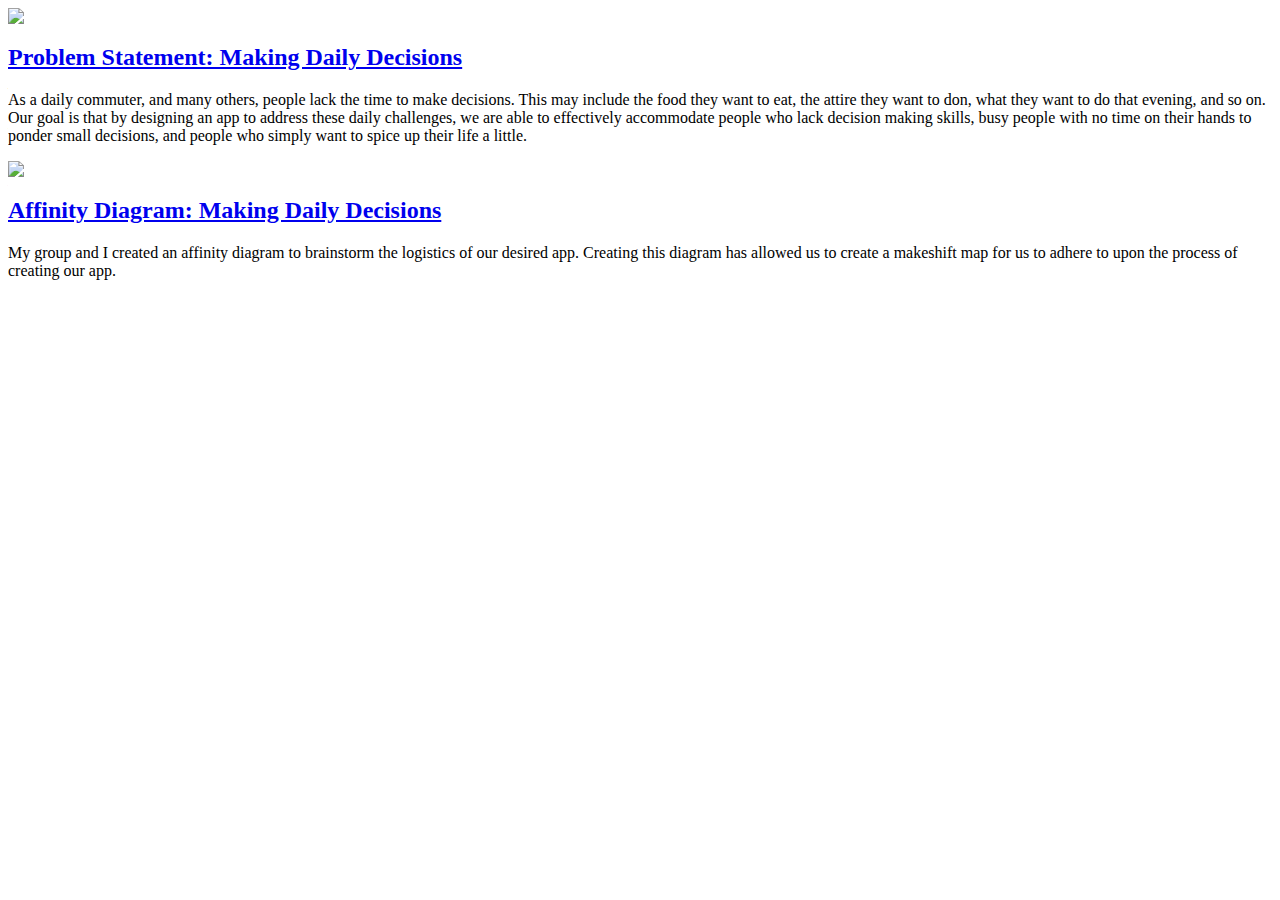
==== Visual Studio Code CSCE 190/index.html @ d7b98cfd "Add files via upload" ====
<body class="assignment">
    <title>CSCE 190: Mod Decisive</title>
</section class="assignment">
<!-- Problem Statement Assignment-->
<a href="CSCE 190 Folder/CSCE 190 Problem Statement(Mod Decisive).pdf"><img src="CSCE 190 Folder/Problem-Statement.png"></a>        
<section class="ass-details">
    <a href="CSCE 190 Folder/CSCE 190 Problem Statement(Mod Decisive).pdf"><h2>Problem Statement: Making Daily Decisions</h2></a>
            <p> As a daily commuter, and many others, people lack the time to
                make decisions. This may include the food they want to eat, the attire they want to don,
                what they want to do that evening, and so on. Our goal is that by designing an app to
                address these daily challenges, we are able to effectively accommodate people who
                lack decision making skills, busy people with no time on their hands to ponder small
                decisions, and people who simply want to spice up their life a little.
            </p>
          

        </section>
        <!-- Affinity Diagram Assignment-->
        <a href="CSCE 190 Folder/Affinity Diagram(CSCE 190)(Mod Decisive).pdf"><img src="CSCE 190 Folder/affinity diagram(Mod Decisive).png"></a>    
        <a href="CSCE 190 Folder/Affinity Diagram(CSCE 190)(Mod Decisive).pdf"><h2>Affinity Diagram: Making Daily Decisions</h2></a>
        <p>
            My group and I created an affinity diagram to brainstorm the logistics of our desired app. Creating this diagram has allowed us to create a makeshift map for us to adhere to upon the process of creating our app.
        </p>

</body>
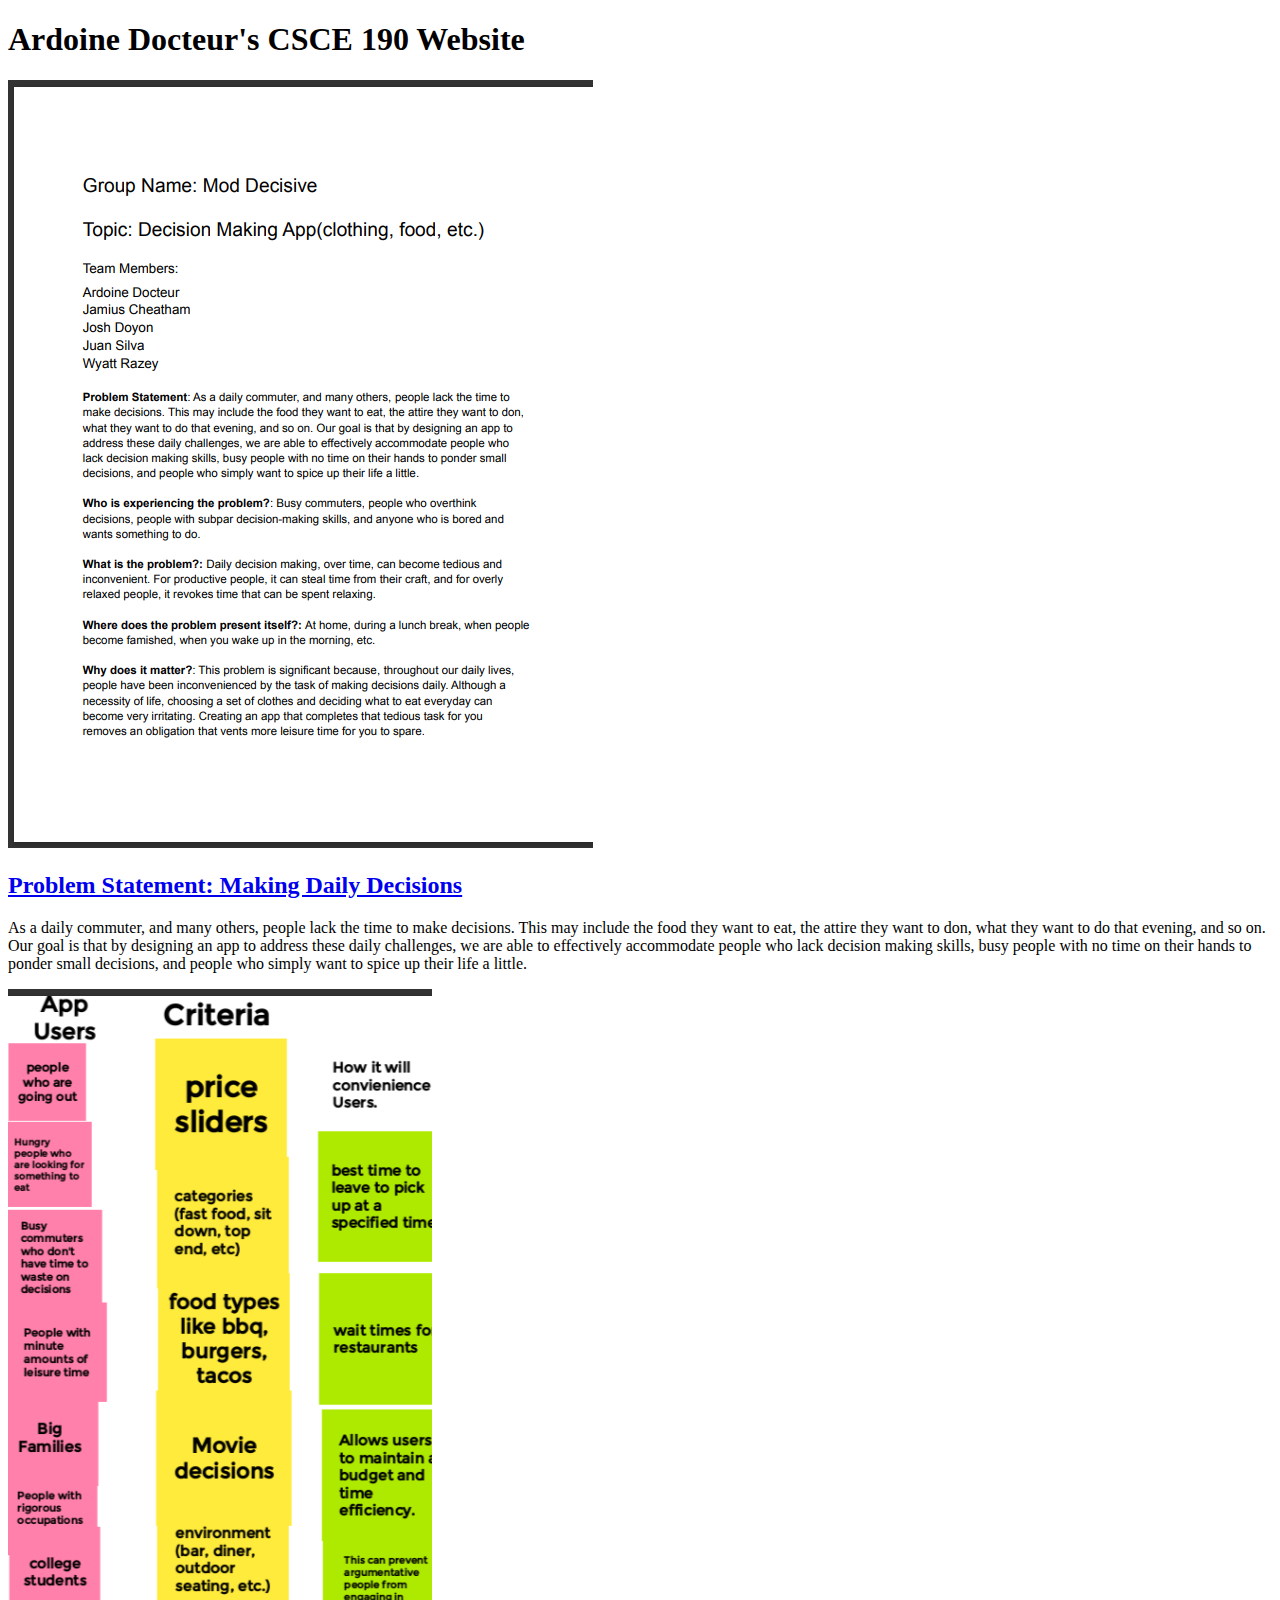
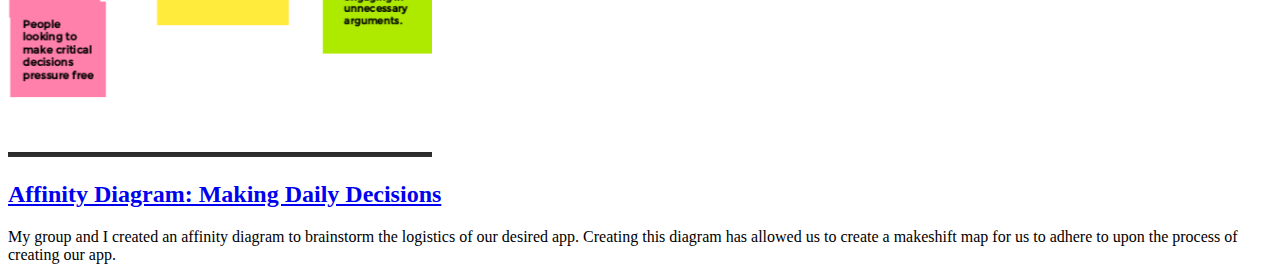
==== commit 370bcd79: "Add files via upload" ====
--- a/Visual Studio Code CSCE 190/index.html
+++ b/Visual Studio Code CSCE 190/index.html
@@ -1,7 +1,12 @@
-
-
+<!DOCTYPE html>
+<html>
+    <head>
+        <title>CSCE 190: Mod Decisive</title>
+        <link rel="stylesheet" href="styles.css">
+    </head>
 <body class="assignment">
-    <title>CSCE 190: Mod Decisive</title>
+    <h1>Ardoine Docteur's CSCE 190 Website</h1>
+</body>
 </section class="assignment">
 <!-- Problem Statement Assignment-->
 <a href="CSCE 190 Folder/CSCE 190 Problem Statement(Mod Decisive).pdf"><img src="CSCE 190 Folder/Problem-Statement.png"></a>        
@@ -24,4 +29,5 @@
             My group and I created an affinity diagram to brainstorm the logistics of our desired app. Creating this diagram has allowed us to create a makeshift map for us to adhere to upon the process of creating our app.
         </p>
 
-</body>+</body>
+</html>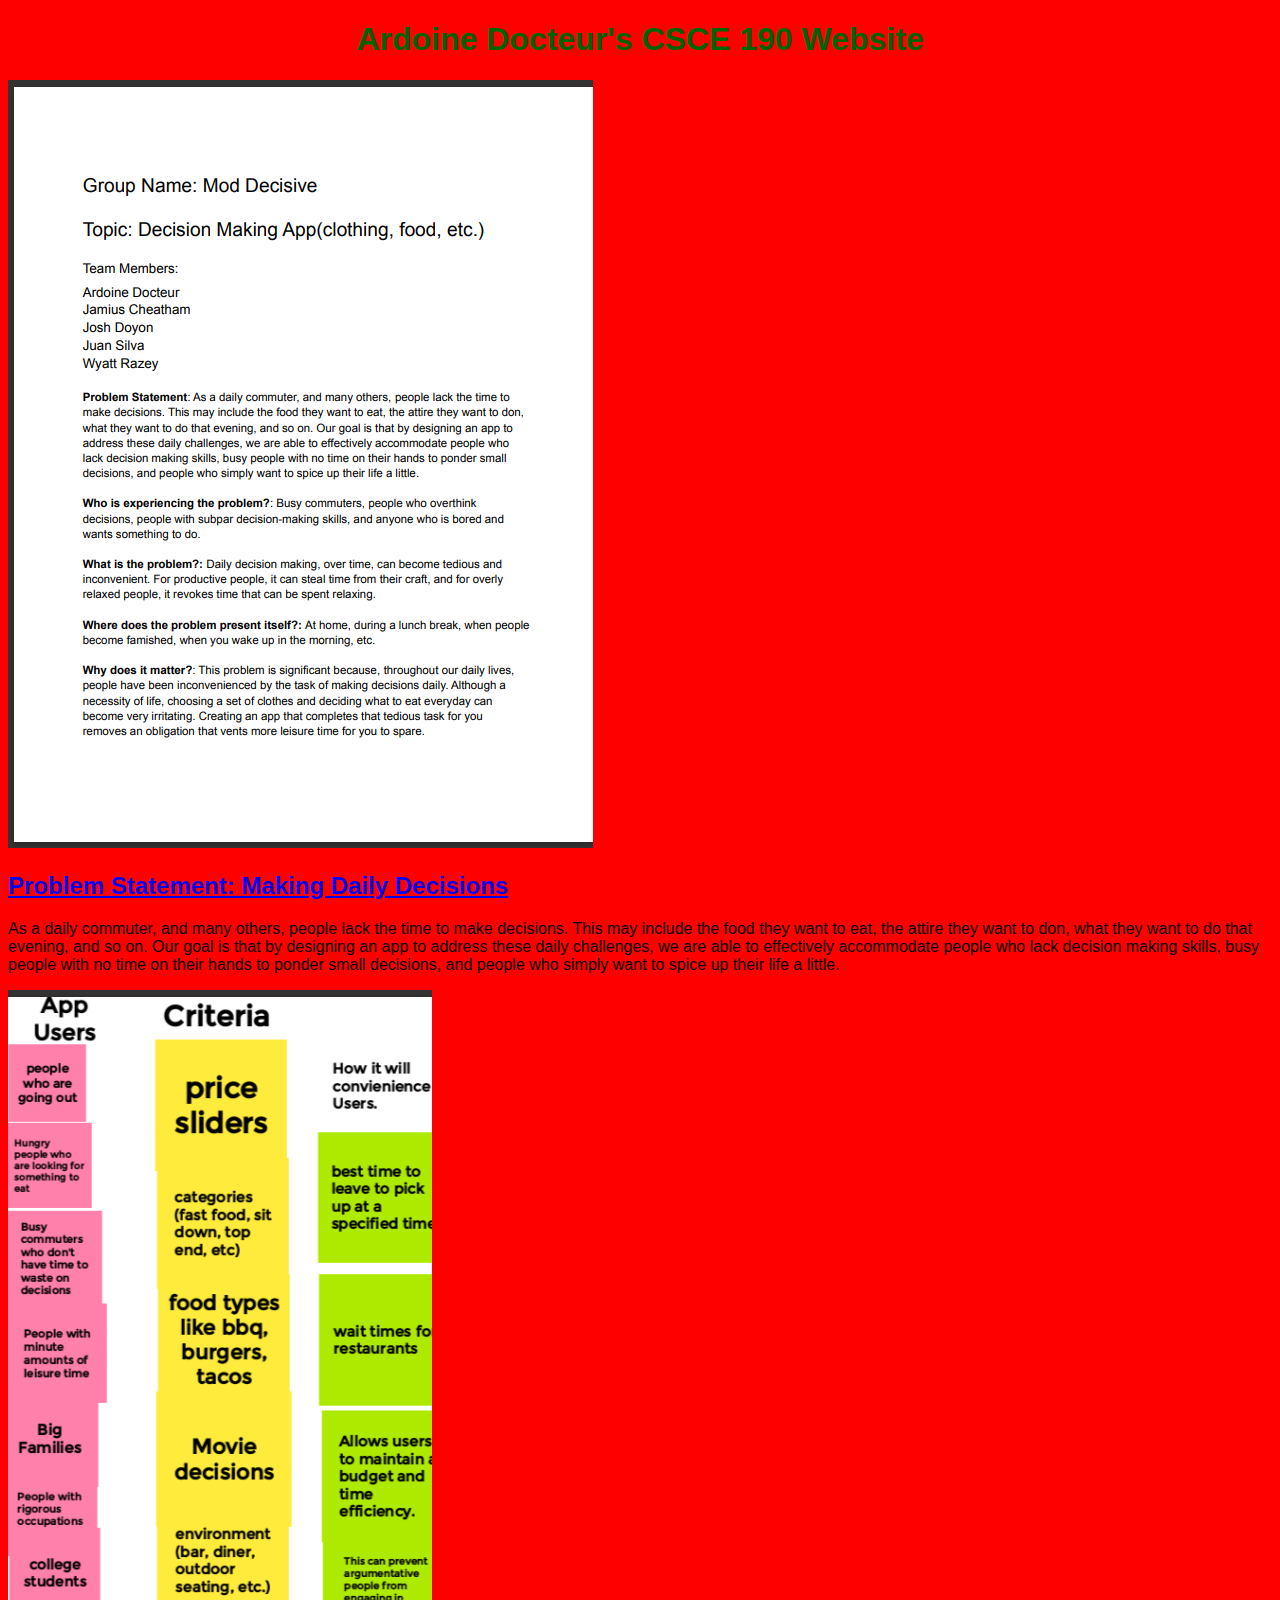
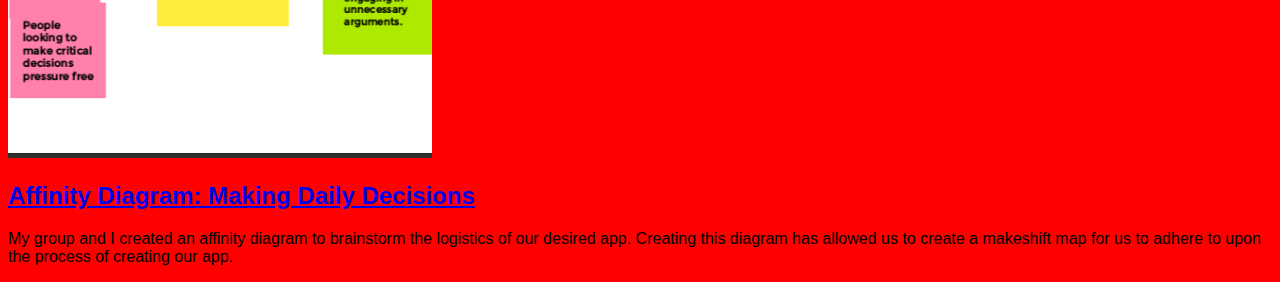
==== commit d39b7719: "Add files via upload" ====
--- a/Visual Studio Code CSCE 190/index.html
+++ b/Visual Studio Code CSCE 190/index.html
@@ -2,7 +2,7 @@
 <html>
     <head>
         <title>CSCE 190: Mod Decisive</title>
-        <link rel="stylesheet" href="styles.css">
+        <link rel="stylesheet" href="CSCE 190 Folder/styles.css">
     </head>
 <body class="assignment">
     <h1>Ardoine Docteur's CSCE 190 Website</h1>
--- a/Visual Studio Code CSCE 190/CSCE 190 Folder/styles.css
+++ b/Visual Studio Code CSCE 190/CSCE 190 Folder/styles.css
@@ -0,0 +1,8 @@
+body{
+    background: red;
+    font-family: Arial, Arial, Helvetica, sans-serif;
+}
+h1{
+    color: darkgreen;
+    text-align:center;
+}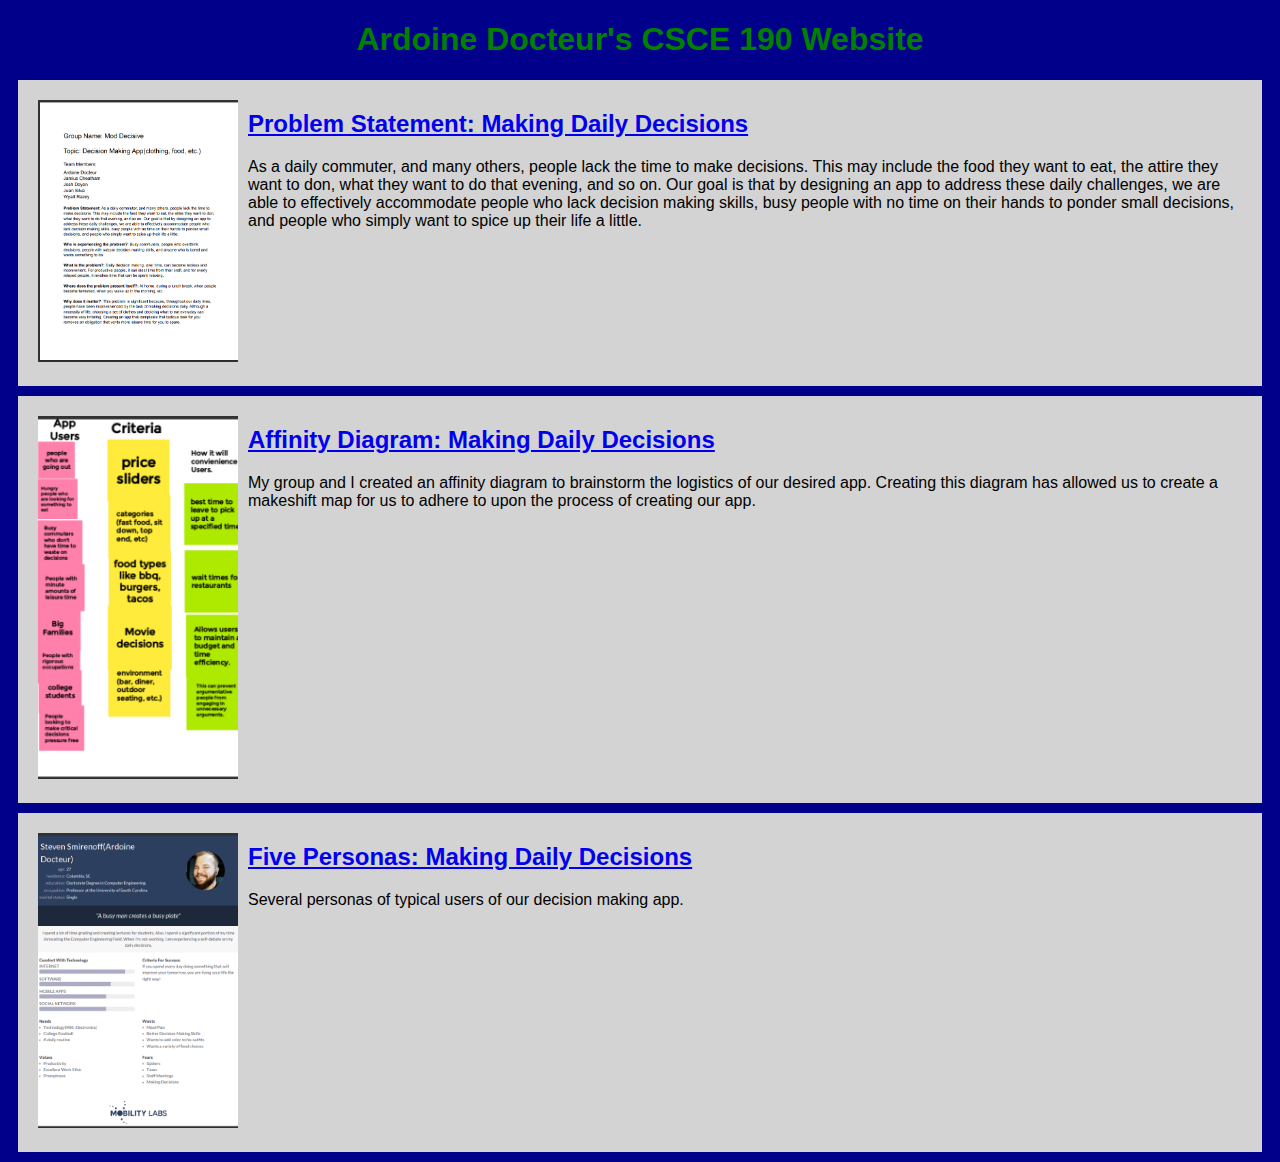
==== commit 17beb0b1: "Add files via upload" ====
--- a/Visual Studio Code CSCE 190/index.html
+++ b/Visual Studio Code CSCE 190/index.html
@@ -4,11 +4,10 @@
         <title>CSCE 190: Mod Decisive</title>
         <link rel="stylesheet" href="CSCE 190 Folder/styles.css">
     </head>
-<body class="assignment">
+<body>
     <h1>Ardoine Docteur's CSCE 190 Website</h1>
-</body>
-</section class="assignment">
 <!-- Problem Statement Assignment-->
+<section class="assignment">
 <a href="CSCE 190 Folder/CSCE 190 Problem Statement(Mod Decisive).pdf"><img src="CSCE 190 Folder/Problem-Statement.png"></a>        
 <section class="ass-details">
     <a href="CSCE 190 Folder/CSCE 190 Problem Statement(Mod Decisive).pdf"><h2>Problem Statement: Making Daily Decisions</h2></a>
@@ -19,15 +18,30 @@
                 lack decision making skills, busy people with no time on their hands to ponder small
                 decisions, and people who simply want to spice up their life a little.
             </p>
+        </section>
+            </section>
           
 
-        </section>
+        <section class="assignment">
         <!-- Affinity Diagram Assignment-->
-        <a href="CSCE 190 Folder/Affinity Diagram(CSCE 190)(Mod Decisive).pdf"><img src="CSCE 190 Folder/affinity diagram(Mod Decisive).png"></a>    
+        <a href="CSCE 190 Folder/Affinity Diagram(CSCE 190)(Mod Decisive).pdf"><img src="CSCE 190 Folder/affinity diagram(Mod Decisive).png"></a>
+        <section class="ass-details">   
         <a href="CSCE 190 Folder/Affinity Diagram(CSCE 190)(Mod Decisive).pdf"><h2>Affinity Diagram: Making Daily Decisions</h2></a>
         <p>
             My group and I created an affinity diagram to brainstorm the logistics of our desired app. Creating this diagram has allowed us to create a makeshift map for us to adhere to upon the process of creating our app.
         </p>
+    </section> 
+        </section>
+        <section class="assignment">
+            <!--Persona Assignment-->
+            <a href="CSCE 190 Folder/ModDecisivePersona.pdf"><img src="CSCE 190 Folder/PersonaScreenshot.png"></a>
+            <section class="ass-details">      
+        <a href="CSCE 190 Folder/ModDecisivePersona.pdf"><h2>Five Personas: Making Daily Decisions</h2></a>
+        <p>
+          Several personas of typical users of our decision making app.
+        </p>
+        </section>
+        </section>
 
 </body>
 </html>--- a/Visual Studio Code CSCE 190/CSCE 190 Folder/styles.css
+++ b/Visual Studio Code CSCE 190/CSCE 190 Folder/styles.css
@@ -1,8 +1,22 @@
 body{
-    background: red;
+    background: darkblue;
     font-family: Arial, Arial, Helvetica, sans-serif;
 }
+.assignment
+{
+    display:flex;
+    padding:10px;
+    margin:10px;
+    background:lightgray
+}
+.assignment img
+{
+    width: 200px;
+    padding: 10px;
+    background:lightgray;
+}
+
 h1{
-    color: darkgreen;
+    color: green;
     text-align:center;
 }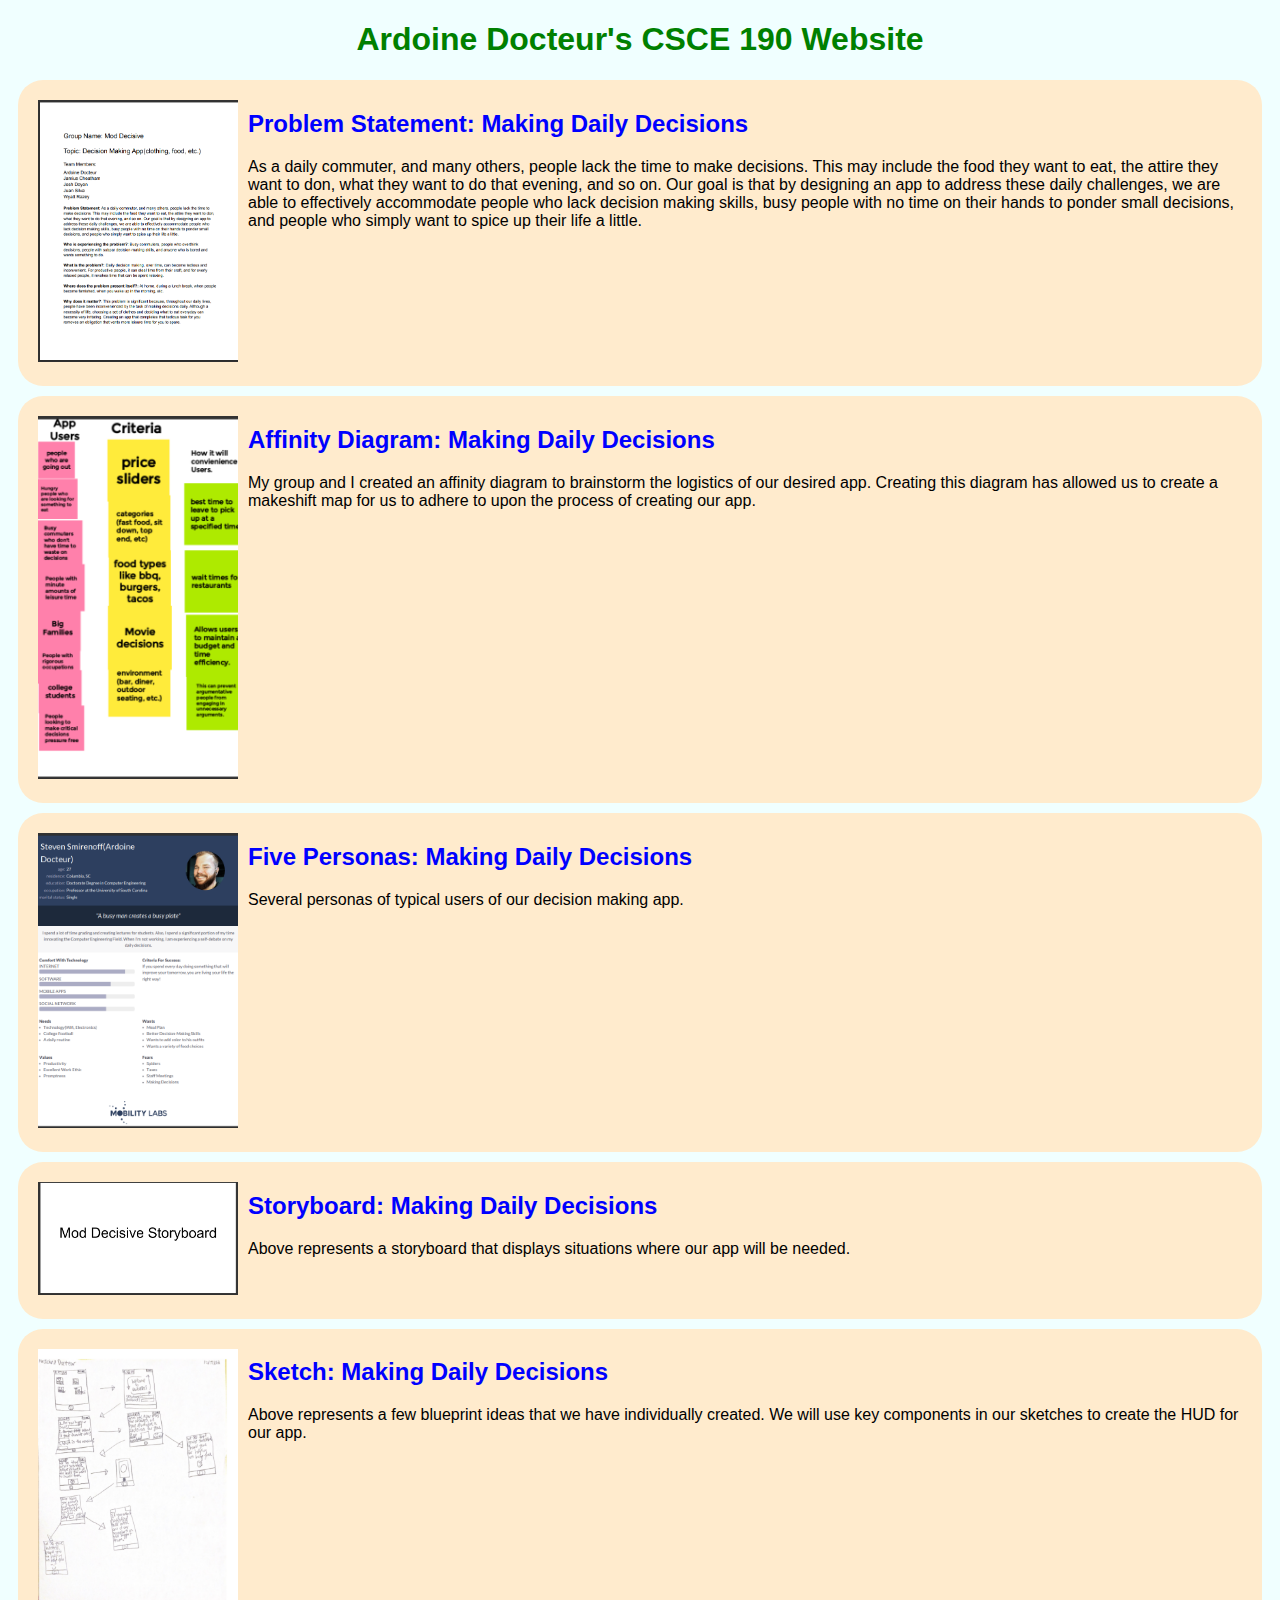
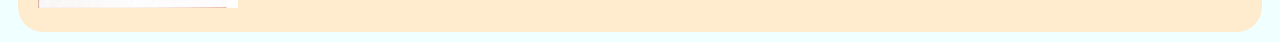
==== commit 66d8cb89: "Add files via upload" ====
--- a/Visual Studio Code CSCE 190/index.html
+++ b/Visual Studio Code CSCE 190/index.html
@@ -43,5 +43,26 @@
         </section>
         </section>
 
+        <section class="assignment">
+            <!--Storyboard Assignment-->
+            <a href="CSCE 190 Folder/CSCE 190 Mod Decisive Storyboard.pdf"><img src="CSCE 190 Folder/Storyboard Screenshot.png"></a>
+            <section class="ass-details">      
+        <a href="CSCE 190 Folder/CSCE 190 Mod Decisive Storyboard.pdf"><h2>Storyboard: Making Daily Decisions</h2></a>
+        <p>
+         Above represents a storyboard that displays situations where our app will be needed.
+        </p>
+        </section>
+        </section>
+        
+        <section class="assignment">
+            <!--Sketch Assignment-->
+            <a href="CSCE 190 Folder/CSCE 190 Sketch(Mod Decisive).pdf"><img src="CSCE 190 Folder/Mod Decisive Sketch.png"></a>
+            <section class="ass-details">      
+        <a href="CSCE 190 Folder/CSCE 190 Sketch(Mod Decisive).pdf"><h2>Sketch: Making Daily Decisions</h2></a>
+        <p>
+         Above represents a few blueprint ideas that we have individually created. We will use key components in our sketches to create the HUD for our app.
+        </p>
+        </section>
+        </section>
 </body>
 </html>--- a/Visual Studio Code CSCE 190/CSCE 190 Folder/styles.css
+++ b/Visual Studio Code CSCE 190/CSCE 190 Folder/styles.css
@@ -1,5 +1,5 @@
 body{
-    background: darkblue;
+    background:#F0FFFF;
     font-family: Arial, Arial, Helvetica, sans-serif;
 }
 .assignment
@@ -7,16 +7,37 @@
     display:flex;
     padding:10px;
     margin:10px;
-    background:lightgray
+    background: #FFEBCD;
+    border-radius: 25px;
 }
 .assignment img
 {
     width: 200px;
     padding: 10px;
-    background:lightgray;
+    background: #FFEBCD;
 }
+.assignment img:hover
+{
+    border: 4px solid #A52A2A ;
+}
+
 
 h1{
     color: green;
     text-align:center;
-}+}
+h1:hover
+{
+    color:#906565;
+}
+
+a
+{
+    text-decoration:none;
+    color: blue;
+}
+a:hover
+{
+    color: #A52A2A;
+}
+
